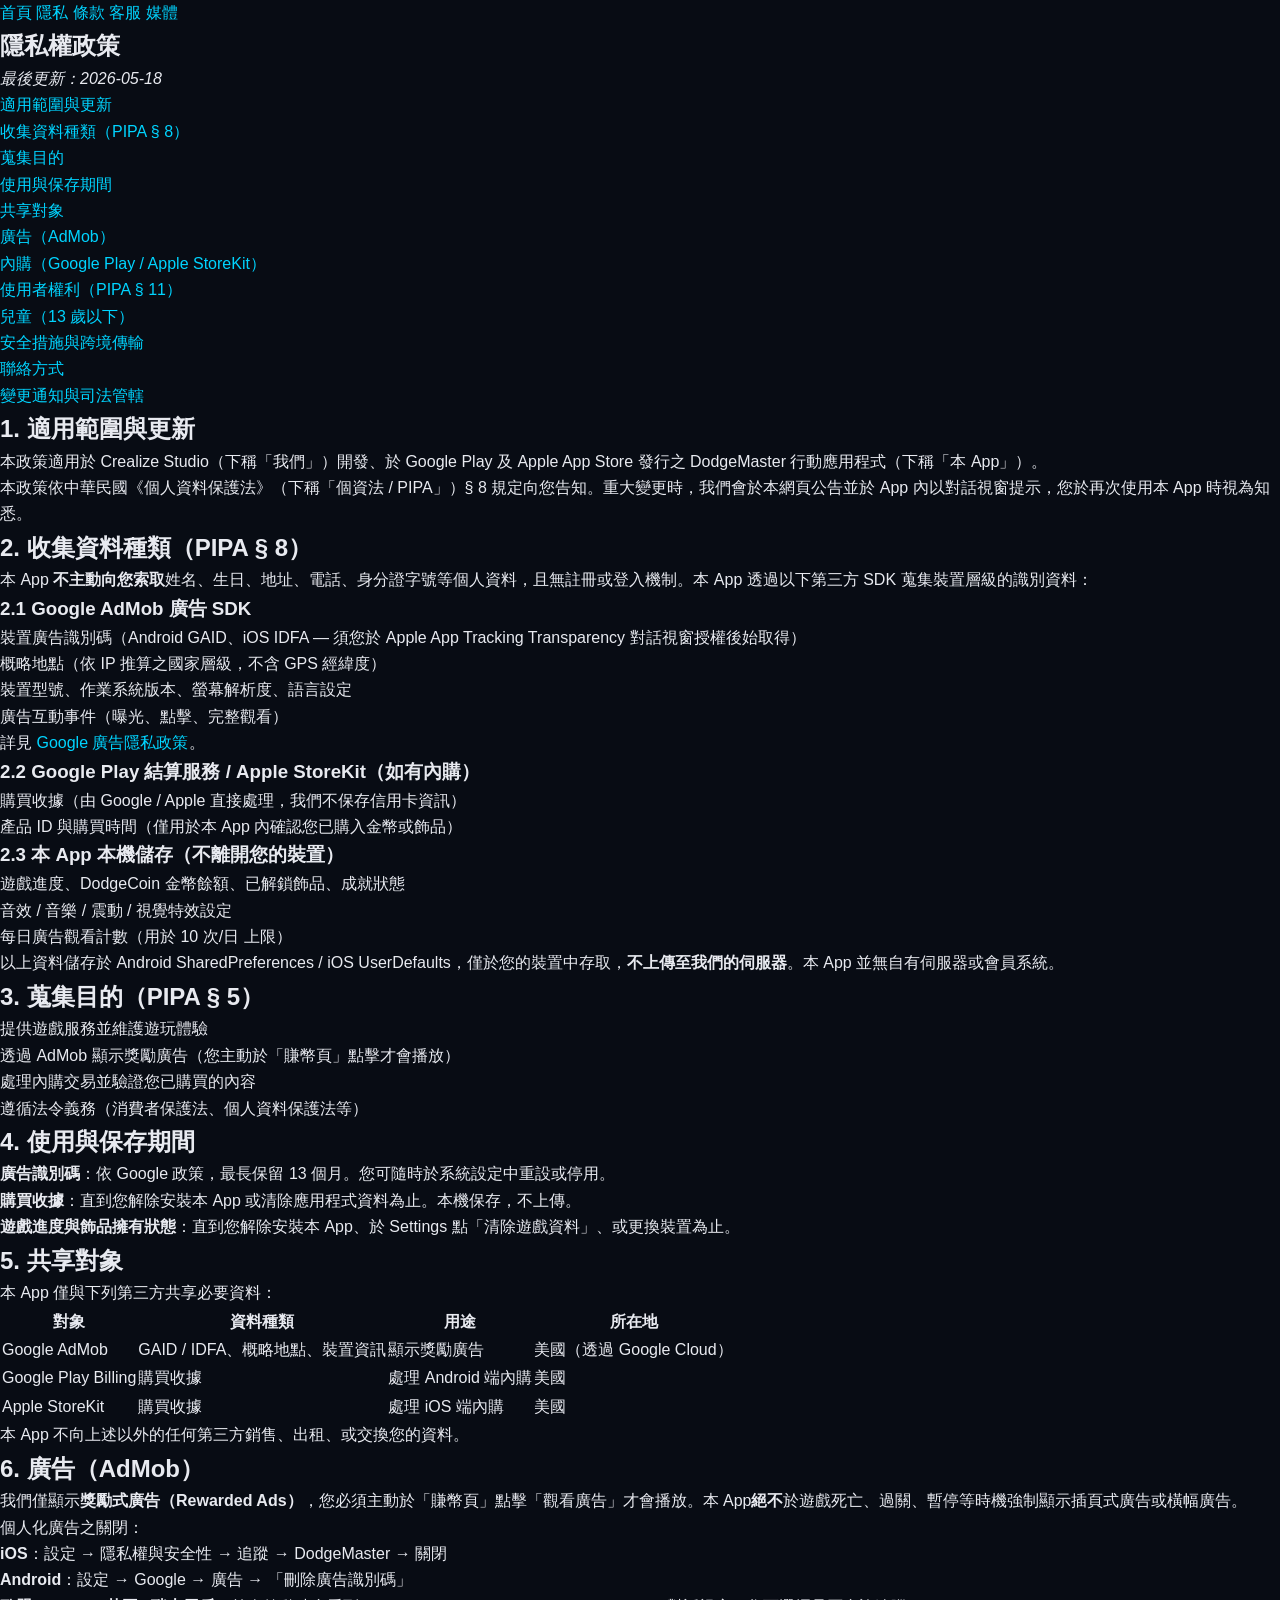
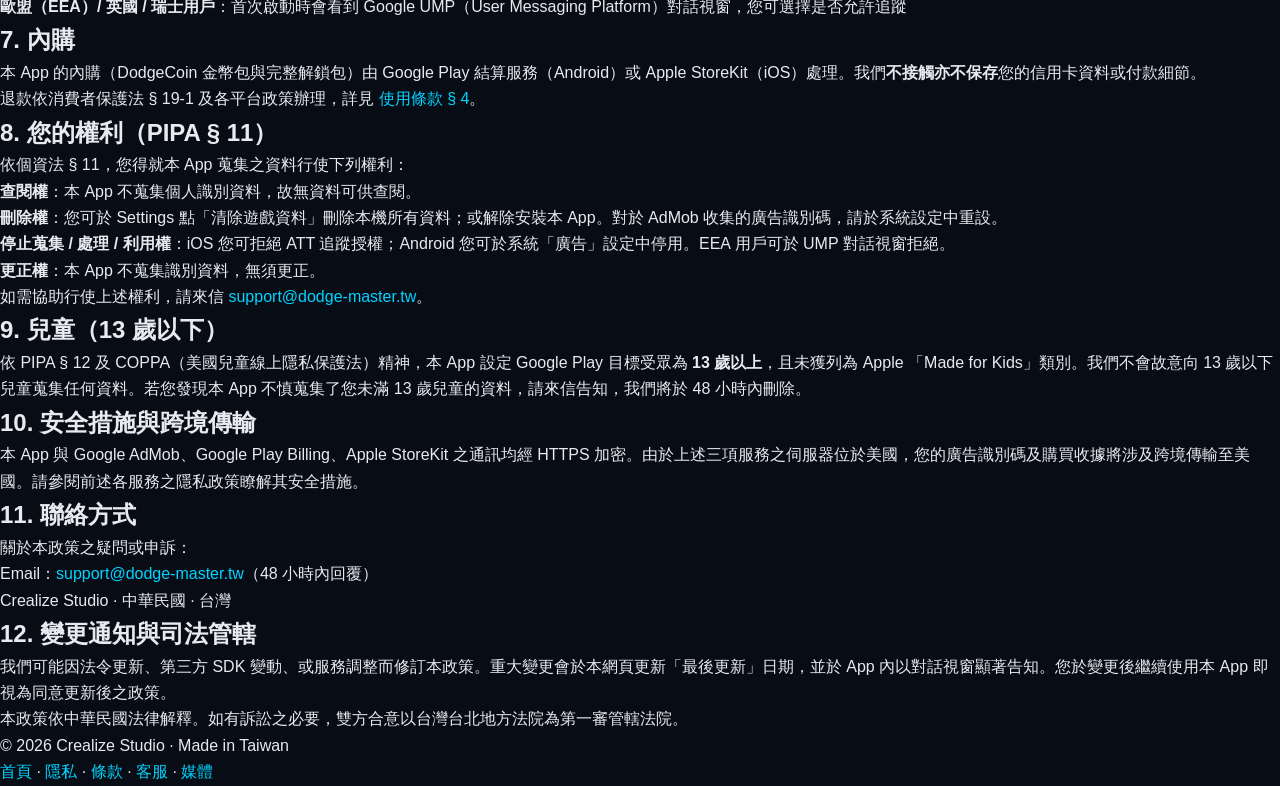
==== privacy.html @ a3c96292 "DodgeMaster marketing site — Round 73 full redesign Premium dark-space design: hero + screenshot scr" ====
<!doctype html>
<html lang="zh-Hant">
<head>
  <meta charset="utf-8">
  <meta name="viewport" content="width=device-width,initial-scale=1">
  <title>隱私權政策 — DodgeMaster</title>
  <meta name="description" content="DodgeMaster 隱私權政策。依中華民國《個人資料保護法》§ 8 告知義務。">
  <link rel="canonical" href="https://cjc305.github.io/DodgeMaster-web/privacy.html">
  <link rel="stylesheet" href="assets/site.css">
</head>
<body>
  <header>
    <nav aria-label="主導覽">
      <a href="./">首頁</a>
      <a href="privacy.html" aria-current="page">隱私</a>
      <a href="terms.html">條款</a>
      <a href="support.html">客服</a>
      <a href="press.html">媒體</a>
    </nav>
  </header>

  <main>
    <article>
      <h1>隱私權政策</h1>
      <p><em>最後更新：2026-05-18</em></p>

      <nav aria-label="本頁目錄">
        <ol>
          <li><a href="#scope">適用範圍與更新</a></li>
          <li><a href="#data-types">收集資料種類（PIPA § 8）</a></li>
          <li><a href="#purpose">蒐集目的</a></li>
          <li><a href="#retention">使用與保存期間</a></li>
          <li><a href="#sharing">共享對象</a></li>
          <li><a href="#advertising">廣告（AdMob）</a></li>
          <li><a href="#iap">內購（Google Play / Apple StoreKit）</a></li>
          <li><a href="#rights">使用者權利（PIPA § 11）</a></li>
          <li><a href="#children">兒童（13 歲以下）</a></li>
          <li><a href="#security">安全措施與跨境傳輸</a></li>
          <li><a href="#contact">聯絡方式</a></li>
          <li><a href="#changes">變更通知與司法管轄</a></li>
        </ol>
      </nav>

      <section id="scope">
        <h2>1. 適用範圍與更新</h2>
        <p>本政策適用於 Crealize Studio（下稱「我們」）開發、於 Google Play 及 Apple App Store 發行之 DodgeMaster 行動應用程式（下稱「本 App」）。</p>
        <p>本政策依中華民國《個人資料保護法》（下稱「個資法 / PIPA」）§ 8 規定向您告知。重大變更時，我們會於本網頁公告並於 App 內以對話視窗提示，您於再次使用本 App 時視為知悉。</p>
      </section>

      <section id="data-types">
        <h2>2. 收集資料種類（PIPA § 8）</h2>
        <p>本 App <strong>不主動向您索取</strong>姓名、生日、地址、電話、身分證字號等個人資料，且無註冊或登入機制。本 App 透過以下第三方 SDK 蒐集裝置層級的識別資料：</p>

        <h3>2.1 Google AdMob 廣告 SDK</h3>
        <ul>
          <li>裝置廣告識別碼（Android GAID、iOS IDFA — 須您於 Apple App Tracking Transparency 對話視窗授權後始取得）</li>
          <li>概略地點（依 IP 推算之國家層級，不含 GPS 經緯度）</li>
          <li>裝置型號、作業系統版本、螢幕解析度、語言設定</li>
          <li>廣告互動事件（曝光、點擊、完整觀看）</li>
        </ul>
        <p>詳見 <a href="https://policies.google.com/technologies/ads" rel="external nofollow">Google 廣告隱私政策</a>。</p>

        <h3>2.2 Google Play 結算服務 / Apple StoreKit（如有內購）</h3>
        <ul>
          <li>購買收據（由 Google / Apple 直接處理，我們不保存信用卡資訊）</li>
          <li>產品 ID 與購買時間（僅用於本 App 內確認您已購入金幣或飾品）</li>
        </ul>

        <h3>2.3 本 App 本機儲存（不離開您的裝置）</h3>
        <ul>
          <li>遊戲進度、DodgeCoin 金幣餘額、已解鎖飾品、成就狀態</li>
          <li>音效 / 音樂 / 震動 / 視覺特效設定</li>
          <li>每日廣告觀看計數（用於 10 次/日 上限）</li>
        </ul>
        <p>以上資料儲存於 Android SharedPreferences / iOS UserDefaults，僅於您的裝置中存取，<strong>不上傳至我們的伺服器</strong>。本 App 並無自有伺服器或會員系統。</p>
      </section>

      <section id="purpose">
        <h2>3. 蒐集目的（PIPA § 5）</h2>
        <ul>
          <li>提供遊戲服務並維護遊玩體驗</li>
          <li>透過 AdMob 顯示獎勵廣告（您主動於「賺幣頁」點擊才會播放）</li>
          <li>處理內購交易並驗證您已購買的內容</li>
          <li>遵循法令義務（消費者保護法、個人資料保護法等）</li>
        </ul>
      </section>

      <section id="retention">
        <h2>4. 使用與保存期間</h2>
        <ul>
          <li><strong>廣告識別碼</strong>：依 Google 政策，最長保留 13 個月。您可隨時於系統設定中重設或停用。</li>
          <li><strong>購買收據</strong>：直到您解除安裝本 App 或清除應用程式資料為止。本機保存，不上傳。</li>
          <li><strong>遊戲進度與飾品擁有狀態</strong>：直到您解除安裝本 App、於 Settings 點「清除遊戲資料」、或更換裝置為止。</li>
        </ul>
      </section>

      <section id="sharing">
        <h2>5. 共享對象</h2>
        <p>本 App 僅與下列第三方共享必要資料：</p>
        <table>
          <thead>
            <tr><th>對象</th><th>資料種類</th><th>用途</th><th>所在地</th></tr>
          </thead>
          <tbody>
            <tr><td>Google AdMob</td><td>GAID / IDFA、概略地點、裝置資訊</td><td>顯示獎勵廣告</td><td>美國（透過 Google Cloud）</td></tr>
            <tr><td>Google Play Billing</td><td>購買收據</td><td>處理 Android 端內購</td><td>美國</td></tr>
            <tr><td>Apple StoreKit</td><td>購買收據</td><td>處理 iOS 端內購</td><td>美國</td></tr>
          </tbody>
        </table>
        <p>本 App 不向上述以外的任何第三方銷售、出租、或交換您的資料。</p>
      </section>

      <section id="advertising">
        <h2>6. 廣告（AdMob）</h2>
        <p>我們僅顯示<strong>獎勵式廣告（Rewarded Ads）</strong>，您必須主動於「賺幣頁」點擊「觀看廣告」才會播放。本 App<strong>絕不</strong>於遊戲死亡、過關、暫停等時機強制顯示插頁式廣告或橫幅廣告。</p>
        <p>個人化廣告之關閉：</p>
        <ul>
          <li><strong>iOS</strong>：設定 → 隱私權與安全性 → 追蹤 → DodgeMaster → 關閉</li>
          <li><strong>Android</strong>：設定 → Google → 廣告 → 「刪除廣告識別碼」</li>
          <li><strong>歐盟（EEA）/ 英國 / 瑞士用戶</strong>：首次啟動時會看到 Google UMP（User Messaging Platform）對話視窗，您可選擇是否允許追蹤</li>
        </ul>
      </section>

      <section id="iap">
        <h2>7. 內購</h2>
        <p>本 App 的內購（DodgeCoin 金幣包與完整解鎖包）由 Google Play 結算服務（Android）或 Apple StoreKit（iOS）處理。我們<strong>不接觸亦不保存</strong>您的信用卡資料或付款細節。</p>
        <p>退款依消費者保護法 § 19-1 及各平台政策辦理，詳見 <a href="terms.html#refund">使用條款 § 4</a>。</p>
      </section>

      <section id="rights">
        <h2>8. 您的權利（PIPA § 11）</h2>
        <p>依個資法 § 11，您得就本 App 蒐集之資料行使下列權利：</p>
        <ul>
          <li><strong>查閱權</strong>：本 App 不蒐集個人識別資料，故無資料可供查閱。</li>
          <li><strong>刪除權</strong>：您可於 Settings 點「清除遊戲資料」刪除本機所有資料；或解除安裝本 App。對於 AdMob 收集的廣告識別碼，請於系統設定中重設。</li>
          <li><strong>停止蒐集 / 處理 / 利用權</strong>：iOS 您可拒絕 ATT 追蹤授權；Android 您可於系統「廣告」設定中停用。EEA 用戶可於 UMP 對話視窗拒絕。</li>
          <li><strong>更正權</strong>：本 App 不蒐集識別資料，無須更正。</li>
        </ul>
        <p>如需協助行使上述權利，請來信 <a href="mailto:support@dodge-master.tw">support@dodge-master.tw</a>。</p>
      </section>

      <section id="children">
        <h2>9. 兒童（13 歲以下）</h2>
        <p>依 PIPA § 12 及 COPPA（美國兒童線上隱私保護法）精神，本 App 設定 Google Play 目標受眾為 <strong>13 歲以上</strong>，且未獲列為 Apple 「Made for Kids」類別。我們不會故意向 13 歲以下兒童蒐集任何資料。若您發現本 App 不慎蒐集了您未滿 13 歲兒童的資料，請來信告知，我們將於 48 小時內刪除。</p>
      </section>

      <section id="security">
        <h2>10. 安全措施與跨境傳輸</h2>
        <p>本 App 與 Google AdMob、Google Play Billing、Apple StoreKit 之通訊均經 HTTPS 加密。由於上述三項服務之伺服器位於美國，您的廣告識別碼及購買收據將涉及跨境傳輸至美國。請參閱前述各服務之隱私政策瞭解其安全措施。</p>
      </section>

      <section id="contact">
        <h2>11. 聯絡方式</h2>
        <p>關於本政策之疑問或申訴：</p>
        <ul>
          <li>Email：<a href="mailto:support@dodge-master.tw">support@dodge-master.tw</a>（48 小時內回覆）</li>
          <li>Crealize Studio · 中華民國 · 台灣</li>
        </ul>
      </section>

      <section id="changes">
        <h2>12. 變更通知與司法管轄</h2>
        <p>我們可能因法令更新、第三方 SDK 變動、或服務調整而修訂本政策。重大變更會於本網頁更新「最後更新」日期，並於 App 內以對話視窗顯著告知。您於變更後繼續使用本 App 即視為同意更新後之政策。</p>
        <p>本政策依中華民國法律解釋。如有訴訟之必要，雙方合意以台灣台北地方法院為第一審管轄法院。</p>
      </section>
    </article>
  </main>

  <footer>
    <p>© 2026 Crealize Studio · Made in Taiwan</p>
    <p>
      <a href="./">首頁</a> ·
      <a href="privacy.html">隱私</a> ·
      <a href="terms.html">條款</a> ·
      <a href="support.html">客服</a> ·
      <a href="press.html">媒體</a>
    </p>
  </footer>
</body>
</html>
---- assets/site.css ----
/* DodgeMaster Marketing Site — Round 73 full redesign */
/* Design system: dark space + electric cyan + coral red */

/* ── TOKENS ────────────────────────────────────────────── */
:root {
  --bg:          #080c14;
  --bg-card:     rgba(255,255,255,0.04);
  --bg-card-h:   rgba(255,255,255,0.07);
  --fg:          #e8eaf0;
  --fg-muted:    #7a7f8e;
  --cyan:        #00d4ff;
  --cyan-dim:    rgba(0,212,255,0.15);
  --coral:       #ff5b6e;
  --coral-dim:   rgba(255,91,110,0.15);
  --gold:        #f5c542;
  --purple:      #9b6dff;
  --green:       #34d399;
  --border:      rgba(255,255,255,0.08);
  --radius-s:    8px;
  --radius-m:    16px;
  --radius-l:    24px;
  --max-w:       1080px;
  --font:        -apple-system,BlinkMacSystemFont,"PingFang TC","Microsoft JhengHei","Noto Sans TC",sans-serif;
}

/* ── RESET ─────────────────────────────────────────────── */
*, *::before, *::after { box-sizing: border-box; margin: 0; padding: 0; }
html { scroll-behavior: smooth; -webkit-text-size-adjust: 100%; }
body {
  font-family: var(--font);
  background: var(--bg);
  color: var(--fg);
  line-height: 1.65;
  overflow-x: hidden;
}
img { display: block; max-width: 100%; }
a { color: var(--cyan); text-decoration: none; }
a:hover { text-decoration: underline; }
a:focus-visible { outline: 2px solid var(--cyan); outline-offset: 3px; border-radius: 3px; }
ul { list-style: none; }

/* ── HEADER / NAV ───────────────────────────────────────── */
.site-header {
  position: sticky;
  top: 0;
  z-index: 100;
  background: rgba(8,12,20,0.85);
  backdrop-filter: blur(12px);
  -webkit-backdrop-filter: blur(12px);
  border-bottom: 1px solid var(--border);
}
.nav-inner {
  max-width: var(--max-w);
  margin: 0 auto;
  padding: 12px 20px;
  display: flex;
  align-items: center;
  gap: 24px;
}
.brand {
  font-weight: 800;
  font-size: 1.1rem;
  color: var(--cyan);
  letter-spacing: .05em;
  text-decoration: none;
  flex-shrink: 0;
}
.nav-links {
  display: flex;
  gap: 4px;
  flex: 1;
}
.nav-links a {
  color: var(--fg-muted);
  font-size: .9rem;
  padding: 6px 10px;
  border-radius: var(--radius-s);
  transition: color .15s, background .15s;
}
.nav-links a:hover,
.nav-links a[aria-current="page"] {
  color: var(--fg);
  background: var(--bg-card);
  text-decoration: none;
}
.nav-cta {
  flex-shrink: 0;
  background: var(--cyan);
  color: #060a10;
  font-weight: 700;
  font-size: .85rem;
  padding: 8px 16px;
  border-radius: var(--radius-s);
  transition: opacity .15s;
}
.nav-cta:hover { opacity: .85; text-decoration: none; }

/* ── HERO ───────────────────────────────────────────────── */
.hero {
  max-width: var(--max-w);
  margin: 0 auto;
  padding: 80px 20px 60px;
  display: flex;
  align-items: center;
  gap: 60px;
}
.hero-text { flex: 1; min-width: 0; }
.hero-eyebrow {
  font-size: .8rem;
  font-weight: 600;
  letter-spacing: .12em;
  text-transform: uppercase;
  color: var(--cyan);
  margin-bottom: 12px;
}
.hero h1 {
  font-size: clamp(2.8rem, 7vw, 5rem);
  font-weight: 900;
  line-height: 1.1;
  background: linear-gradient(135deg, #fff 40%, var(--cyan));
  -webkit-background-clip: text;
  -webkit-text-fill-color: transparent;
  background-clip: text;
  margin-bottom: 8px;
}
.hero-slogan {
  font-size: clamp(1.1rem, 2.5vw, 1.5rem);
  color: var(--coral);
  font-weight: 700;
  margin-bottom: 20px;
}
.hero-desc {
  color: var(--fg-muted);
  font-size: 1rem;
  line-height: 1.8;
  margin-bottom: 32px;
  max-width: 480px;
}
.hero-cta { display: flex; gap: 12px; flex-wrap: wrap; margin-bottom: 16px; }
.btn-primary {
  display: inline-flex;
  align-items: center;
  gap: 8px;
  background: var(--cyan);
  color: #060a10;
  font-weight: 800;
  font-size: .95rem;
  padding: 14px 24px;
  border-radius: var(--radius-m);
  transition: opacity .15s, transform .15s;
  text-decoration: none;
}
.btn-primary:hover { opacity: .88; transform: translateY(-1px); text-decoration: none; }
.hero-note { font-size: .8rem; color: var(--fg-muted); }

/* Hero phone visual */
.hero-visual {
  flex-shrink: 0;
  position: relative;
  display: flex;
  align-items: center;
  justify-content: center;
}
.phone-frame {
  position: relative;
  z-index: 2;
  border-radius: 28px;
  overflow: hidden;
  border: 2px solid rgba(0,212,255,.3);
  box-shadow:
    0 0 0 1px rgba(0,212,255,.1),
    0 24px 60px rgba(0,0,0,.6),
    0 0 80px rgba(0,212,255,.12);
}
.phone-frame img { border-radius: 26px; width: 240px; }
.glow-orb {
  position: absolute;
  width: 280px;
  height: 280px;
  border-radius: 50%;
  background: radial-gradient(circle, rgba(0,212,255,.18) 0%, transparent 70%);
  z-index: 1;
  pointer-events: none;
}

/* ── SECTION COMMON ─────────────────────────────────────── */
.section-label {
  font-size: .75rem;
  font-weight: 700;
  letter-spacing: .15em;
  text-transform: uppercase;
  color: var(--cyan);
  margin-bottom: 24px;
}

/* ── SCREENSHOTS SCROLL ─────────────────────────────────── */
.shots-section {
  padding: 40px 0 60px;
  border-top: 1px solid var(--border);
}
.shots-section .section-label { padding-left: 20px; max-width: var(--max-w); margin: 0 auto 20px; }
.shots-scroll {
  display: flex;
  gap: 12px;
  overflow-x: auto;
  padding: 8px 20px 16px;
  scrollbar-width: thin;
  scrollbar-color: var(--border) transparent;
  max-width: 100%;
}
.shots-scroll::-webkit-scrollbar { height: 4px; }
.shots-scroll::-webkit-scrollbar-track { background: transparent; }
.shots-scroll::-webkit-scrollbar-thumb { background: var(--border); border-radius: 4px; }
.shots-scroll div { flex-shrink: 0; }
.shots-scroll img {
  height: 300px;
  width: auto;
  max-width: none;        /* override global img { max-width:100% } — intentional horizontal scroll */
  border-radius: var(--radius-m);
  border: 1px solid var(--border);
  box-shadow: 0 8px 24px rgba(0,0,0,.4);
}

/* ── FEATURES ───────────────────────────────────────────── */
.features-section {
  max-width: var(--max-w);
  margin: 0 auto;
  padding: 60px 20px;
  border-top: 1px solid var(--border);
}
.features-grid {
  display: grid;
  grid-template-columns: repeat(auto-fit, minmax(240px, 1fr));
  gap: 16px;
}
.feat-card {
  background: var(--bg-card);
  border: 1px solid var(--border);
  border-radius: var(--radius-m);
  padding: 28px;
  transition: background .2s, border-color .2s;
}
.feat-card:hover {
  background: var(--bg-card-h);
  border-color: rgba(0,212,255,.25);
}
.feat-icon {
  font-size: 2rem;
  margin-bottom: 16px;
  display: block;
}
.feat-card h3 {
  font-size: 1rem;
  font-weight: 700;
  margin-bottom: 8px;
  color: var(--fg);
}
.feat-card p {
  font-size: .9rem;
  color: var(--fg-muted);
  line-height: 1.7;
}

/* ── HOW TO PLAY ────────────────────────────────────────── */
.howto-section {
  max-width: var(--max-w);
  margin: 0 auto;
  padding: 60px 20px;
  border-top: 1px solid var(--border);
}
.howto-grid {
  display: grid;
  grid-template-columns: repeat(auto-fit, minmax(200px, 1fr));
  gap: 16px;
}
.howto-step {
  display: flex;
  gap: 16px;
  align-items: flex-start;
  background: var(--bg-card);
  border: 1px solid var(--border);
  border-radius: var(--radius-m);
  padding: 20px;
}
.step-num {
  flex-shrink: 0;
  width: 40px;
  height: 40px;
  display: flex;
  align-items: center;
  justify-content: center;
  background: var(--cyan-dim);
  border: 1px solid rgba(0,212,255,.3);
  color: var(--cyan);
  font-weight: 900;
  font-size: 1rem;
  border-radius: var(--radius-s);
  line-height: 1;
}
.howto-step strong { display: block; font-size: .95rem; margin-bottom: 4px; }
.howto-step p { font-size: .85rem; color: var(--fg-muted); margin: 0; }

/* ── MONETISATION ───────────────────────────────────────── */
.money-section {
  max-width: var(--max-w);
  margin: 0 auto;
  padding: 60px 20px;
  border-top: 1px solid var(--border);
}
.money-lead {
  font-size: 1rem;
  color: var(--fg-muted);
  margin-bottom: 28px;
  max-width: 580px;
}
.money-grid {
  display: grid;
  grid-template-columns: repeat(auto-fit, minmax(220px, 1fr));
  gap: 16px;
}
.money-card {
  background: var(--bg-card);
  border: 1px solid var(--border);
  border-radius: var(--radius-m);
  padding: 24px;
}
.money-card.earn  { border-color: rgba(52,211,153,.2); }
.money-card.ads   { border-color: rgba(245,197,66,.2); }
.money-card.iap   { border-color: rgba(0,212,255,.2); }
.money-card h3 { font-size: .95rem; font-weight: 700; margin-bottom: 14px; }
.money-card li {
  font-size: .88rem;
  color: var(--fg-muted);
  padding: 5px 0;
  border-bottom: 1px solid var(--border);
}
.money-card li:last-child { border-bottom: 0; }
.money-card strong { color: var(--fg); }

/* ── COSMETICS ──────────────────────────────────────────── */
.cosmetics-section {
  max-width: var(--max-w);
  margin: 0 auto;
  padding: 60px 20px;
  border-top: 1px solid var(--border);
}
.rarity-grid {
  display: grid;
  grid-template-columns: repeat(auto-fit, minmax(140px, 1fr));
  gap: 12px;
  margin-bottom: 16px;
}
.rarity-item {
  background: var(--bg-card);
  border: 1px solid var(--border);
  border-radius: var(--radius-m);
  padding: 20px 16px;
  text-align: center;
  display: flex;
  flex-direction: column;
  gap: 6px;
}
.rarity-item.common  { border-color: rgba(107,114,128,.4); }
.rarity-item.rare    { border-color: rgba(59,130,246,.4); }
.rarity-item.epic    { border-color: rgba(155,109,255,.4); }
.rarity-item.legend  { border-color: rgba(245,197,66,.5); background: rgba(245,197,66,.05); }
.rarity-label { font-size: .75rem; font-weight: 700; letter-spacing: .05em; text-transform: uppercase; color: var(--fg-muted); }
.rarity-item.rare   .rarity-label { color: #60a5fa; }
.rarity-item.epic   .rarity-label { color: #a78bfa; }
.rarity-item.legend .rarity-label { color: var(--gold); }
.rarity-count { font-size: 1.3rem; font-weight: 800; color: var(--fg); }
.rarity-price { font-size: .8rem; color: var(--fg-muted); }
.cosmetics-note { font-size: .85rem; color: var(--fg-muted); }

/* ── ABOUT ──────────────────────────────────────────────── */
.about-section {
  max-width: var(--max-w);
  margin: 0 auto;
  padding: 60px 20px 80px;
  border-top: 1px solid var(--border);
}
.about-section p { font-size: .95rem; color: var(--fg-muted); margin-bottom: 8px; }
.about-section strong { color: var(--fg); }

/* ── FOOTER ─────────────────────────────────────────────── */
.site-footer {
  background: rgba(0,0,0,.4);
  border-top: 1px solid var(--border);
  padding: 32px 20px;
}
.footer-inner {
  max-width: var(--max-w);
  margin: 0 auto;
  display: flex;
  align-items: center;
  justify-content: space-between;
  flex-wrap: wrap;
  gap: 16px;
}
.footer-brand { font-size: .85rem; color: var(--fg-muted); }
.footer-links { display: flex; flex-wrap: wrap; gap: 4px; }
.footer-links a {
  font-size: .82rem;
  color: var(--fg-muted);
  padding: 4px 8px;
  border-radius: 6px;
  transition: color .15s;
}
.footer-links a:hover { color: var(--fg); text-decoration: none; }

/* ── RESPONSIVE ─────────────────────────────────────────── */
@media (max-width: 760px) {
  .hero {
    flex-direction: column;
    padding: 48px 20px 40px;
    gap: 40px;
    text-align: center;
  }
  .hero-desc { max-width: 100%; }
  .hero-cta { justify-content: center; }
  .hero-visual { width: 100%; }
  .phone-frame img { width: 200px; }
  .nav-links { display: none; }
  .nav-cta { margin-left: auto; }
  .footer-inner { flex-direction: column; align-items: flex-start; }
}

@media (prefers-reduced-motion: reduce) {
  html { scroll-behavior: auto; }
  .btn-primary:hover { transform: none; }
}
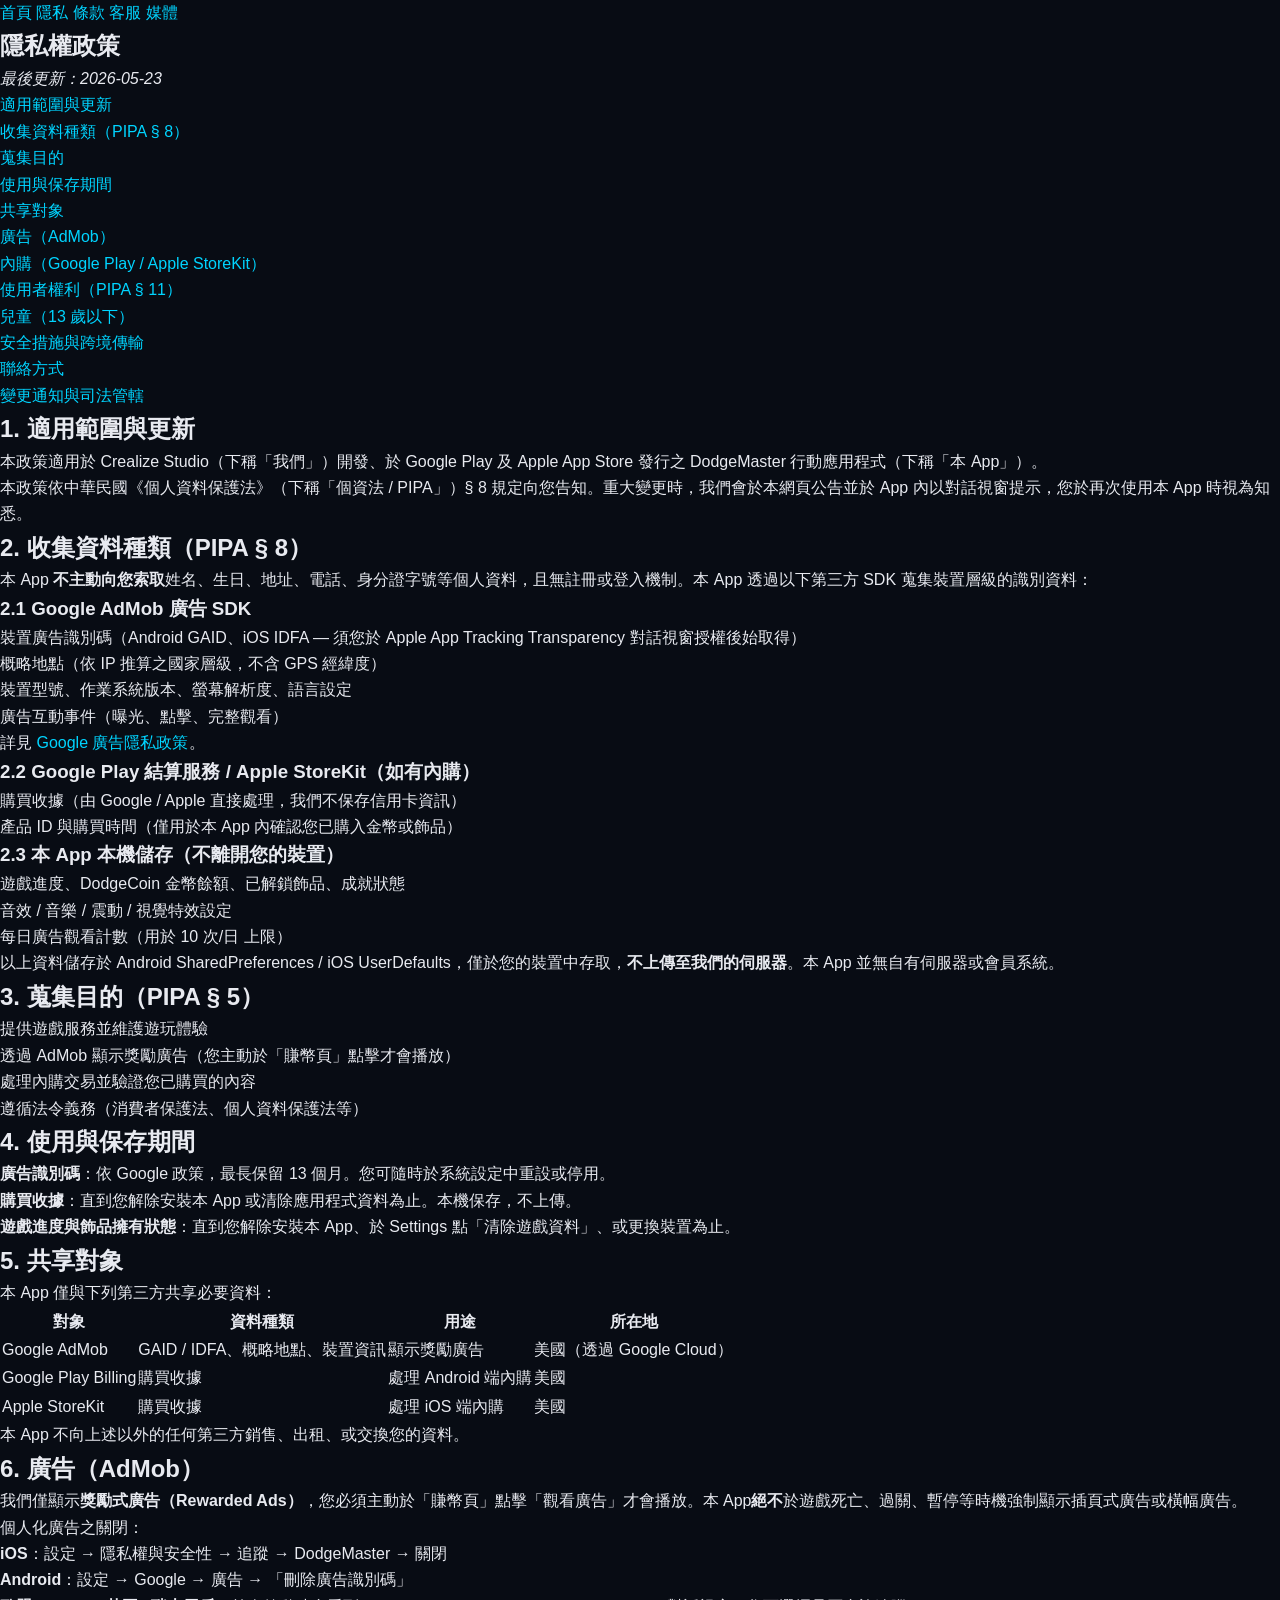
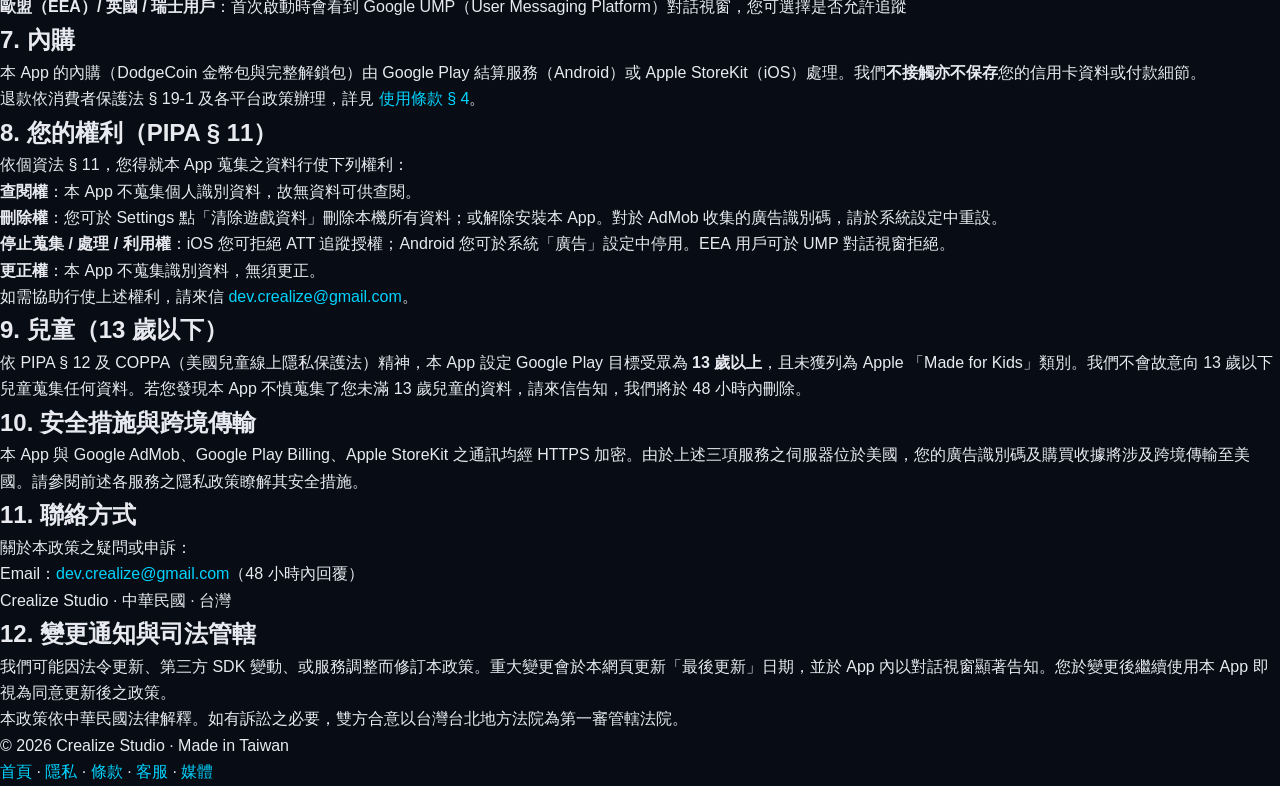
==== commit ed4de2a5: "fix: replace dead dodge-master.tw email with dev.crealize@gmail.com Domain was never registered. Upd" ====
--- a/privacy.html
+++ b/privacy.html
@@ -22,7 +22,7 @@
   <main>
     <article>
       <h1>隱私權政策</h1>
-      <p><em>最後更新：2026-05-18</em></p>
+      <p><em>最後更新：2026-05-23</em></p>
 
       <nav aria-label="本頁目錄">
         <ol>
@@ -136,7 +136,7 @@
           <li><strong>停止蒐集 / 處理 / 利用權</strong>：iOS 您可拒絕 ATT 追蹤授權；Android 您可於系統「廣告」設定中停用。EEA 用戶可於 UMP 對話視窗拒絕。</li>
           <li><strong>更正權</strong>：本 App 不蒐集識別資料，無須更正。</li>
         </ul>
-        <p>如需協助行使上述權利，請來信 <a href="mailto:support@dodge-master.tw">support@dodge-master.tw</a>。</p>
+        <p>如需協助行使上述權利，請來信 <a href="mailto:dev.crealize@gmail.com">dev.crealize@gmail.com</a>。</p>
       </section>
 
       <section id="children">
@@ -153,7 +153,7 @@
         <h2>11. 聯絡方式</h2>
         <p>關於本政策之疑問或申訴：</p>
         <ul>
-          <li>Email：<a href="mailto:support@dodge-master.tw">support@dodge-master.tw</a>（48 小時內回覆）</li>
+          <li>Email：<a href="mailto:dev.crealize@gmail.com">dev.crealize@gmail.com</a>（48 小時內回覆）</li>
           <li>Crealize Studio · 中華民國 · 台灣</li>
         </ul>
       </section>
